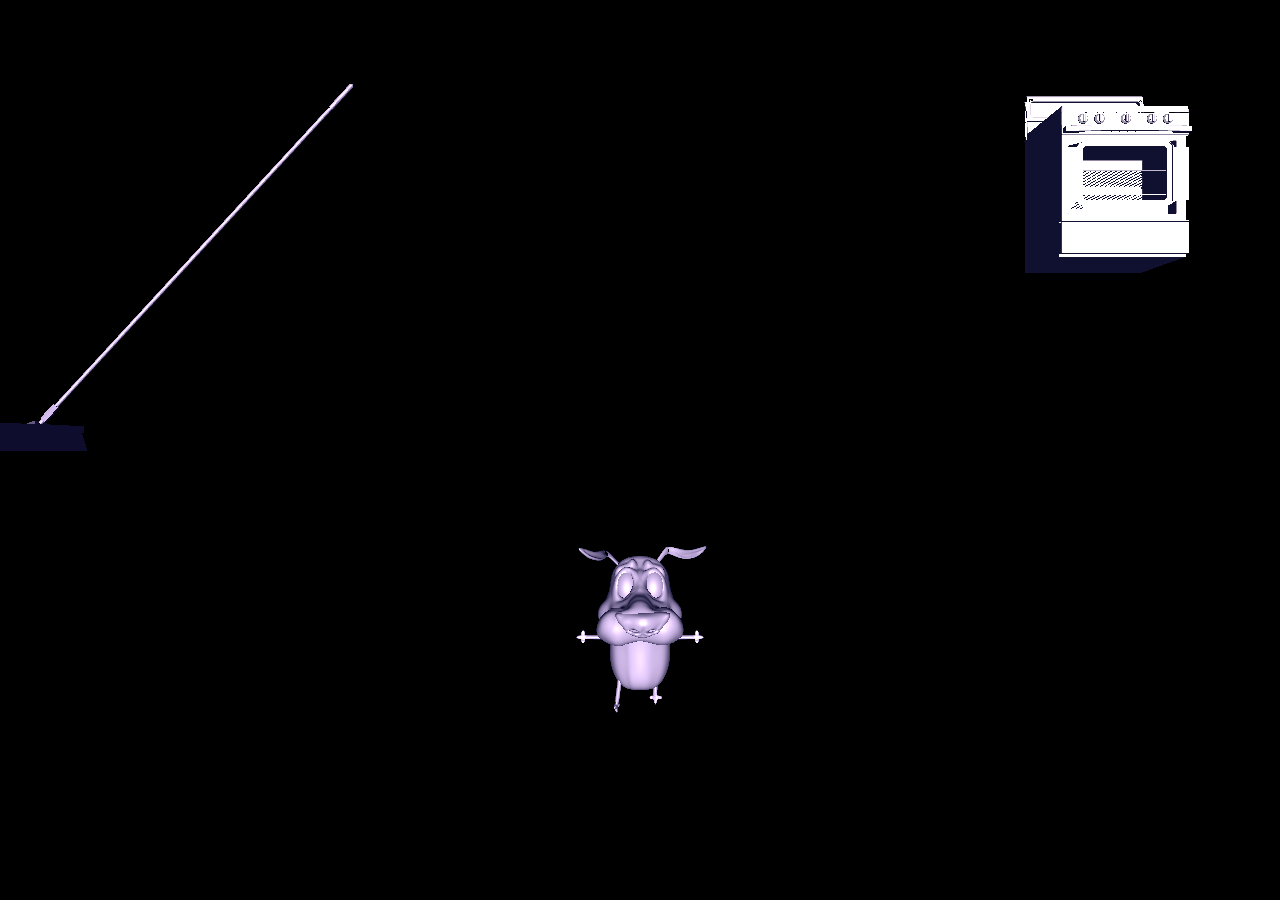
==== index.html @ 6de1e4db "Test loading multiple objects and raycasting - added StHugh obj converted from STL file. Working!" ====
<!DOCTYPE html>
<html>
  <head>
    <meta charset="utf-8">
    <title></title>
    <link rel="stylesheet" src="style.css" />
    <script src="https://cdnjs.cloudflare.com/ajax/libs/jquery/3.1.1/jquery.min.js"></script>
  </head>
  <body style="margin: 0">
    <div id="container">
      <!-- <div id="courage" style="display: inline-block; width:100px; height:100px; background-color:blue; z-index:10; position:relative;">

      </div>
      <div id="stove" style="display: inline-block; width:100px; height:100px; background-color:red; z-index:10; position:relative;">

      </div>
      <div id="broom" style="display: inline-block; width:100px; height:100px; background-color:purple; z-index:10; position:relative;"> -->
      </div>
    </div>
  </body>
  <script>
  // $('#courage').mouseenter(function(){
  //   window.courageAnimating = true;
  //   console.log('courage start');
  // })
  // .mouseleave(function(){
  //   window.courageAnimating = false;
  //   console.log('courage stop')
  // });
  //
  // $('#stove').mouseenter(function(){
  //   window.stoveAnimating = true;
  //   console.log('stove start');
  // })
  // .mouseleave(function(){
  //   window.stoveAnimating = false;
  //   console.log('stove stop')
  // });
  //
  // $('#broom').mouseenter(function(){
  //   window.broomAnimating = true;
  //   console.log('broom start');
  // })
  // .mouseleave(function(){
  //   window.broomAnimating = false;
  //   console.log('broom stop')
  // });

  </script>
  <script src="js/three.min.js"></script>
  <script src="js/OBJLoader.js"></script>
  <script src="js/init.js"></script>
  <script src="js/scripts.js"></script>
</html>
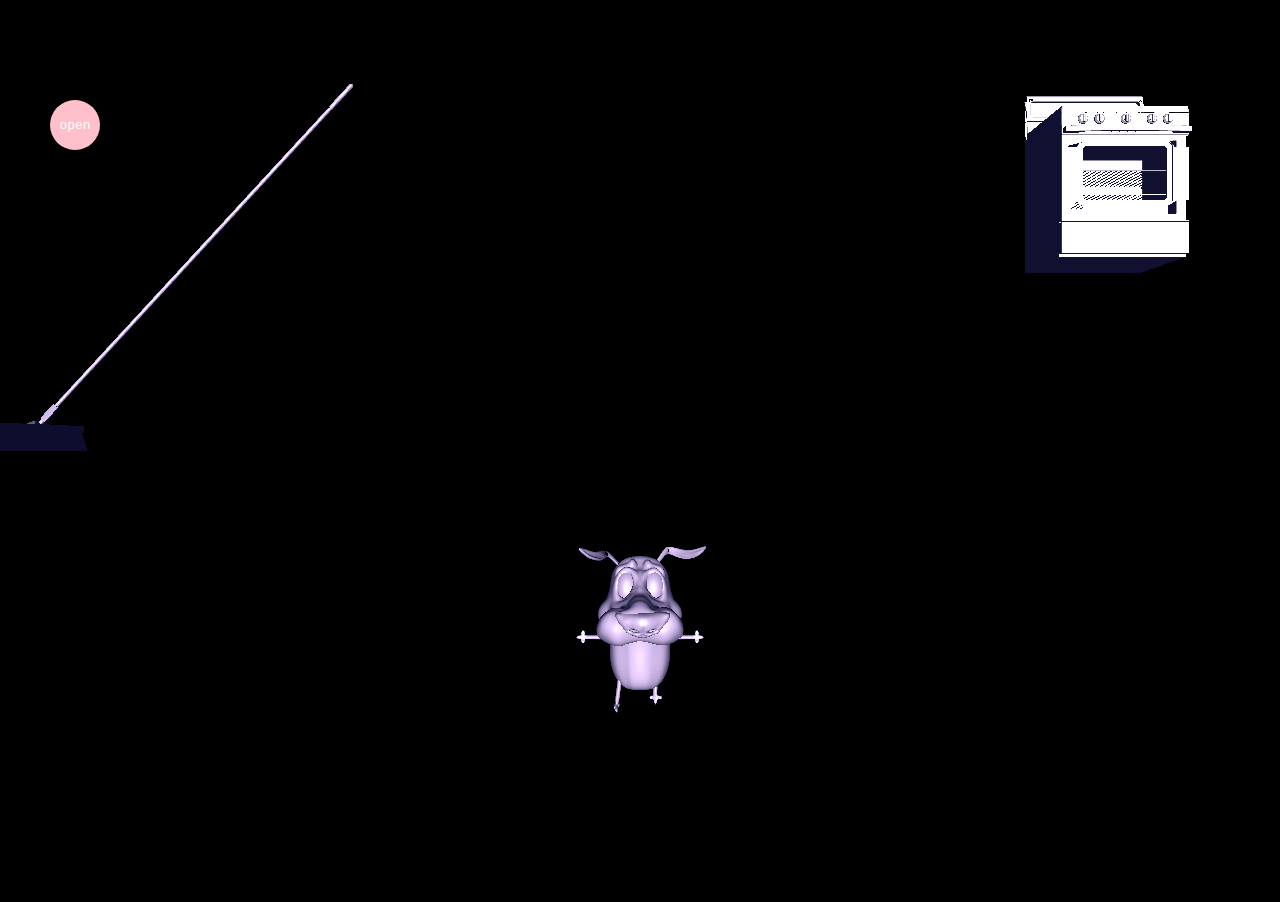
==== commit 8602b670: ":umbrella:add fucked up header for test but idk why because im gonna do it in pure CSS anyway" ====
--- a/index.html
+++ b/index.html
@@ -3,10 +3,24 @@
   <head>
     <meta charset="utf-8">
     <title></title>
-    <link rel="stylesheet" src="style.css" />
+    <link rel="stylesheet" href="style.css" />
     <script src="https://cdnjs.cloudflare.com/ajax/libs/jquery/3.1.1/jquery.min.js"></script>
   </head>
-  <body style="margin: 0">
+  <body>
+    <header class="header header--hidden">
+      <section class="header__bio">
+        <p>
+          I am the lord of lords.
+        </p>
+      </section>
+      <img src="" class="header__pic" />
+      <div class="header__links">
+
+      </div>
+    </header>
+    <div class="melon-test">
+      open
+    </div>
     <div id="container">
       <!-- <div id="courage" style="display: inline-block; width:100px; height:100px; background-color:blue; z-index:10; position:relative;">
 
@@ -51,4 +65,11 @@
   <script src="js/OBJLoader.js"></script>
   <script src="js/init.js"></script>
   <script src="js/scripts.js"></script>
+  <script>
+  $(function() {
+    $('.melon-test').hover(function() {
+      $('.header').toggle();
+    })
+  });
+  </script>
 </html>
--- a/style.css
+++ b/style.css
@@ -0,0 +1,84 @@
+
+/* http://meyerweb.com/eric/tools/css/reset/
+   v2.0 | 20110126
+   License: none (public domain)
+*/
+
+html, body, div, span, applet, object, iframe,
+h1, h2, h3, h4, h5, h6, p, blockquote, pre,
+a, abbr, acronym, address, big, cite, code,
+del, dfn, em, img, ins, kbd, q, s, samp,
+small, strike, strong, sub, sup, tt, var,
+b, u, i, center,
+dl, dt, dd, ol, ul, li,
+fieldset, form, label, legend,
+table, caption, tbody, tfoot, thead, tr, th, td,
+article, aside, canvas, details, embed,
+figure, figcaption, footer, header, hgroup,
+menu, nav, output, ruby, section, summary,
+time, mark, audio, video {
+	margin: 0;
+	padding: 0;
+	border: 0;
+	font-size: 100%;
+	font: inherit;
+	vertical-align: baseline;
+}
+/* HTML5 display-role reset for older browsers */
+article, aside, details, figcaption, figure,
+footer, header, hgroup, menu, nav, section {
+	display: block;
+}
+body {
+	line-height: 1;
+}
+ol, ul {
+	list-style: none;
+}
+blockquote, q {
+	quotes: none;
+}
+blockquote:before, blockquote:after,
+q:before, q:after {
+	content: '';
+	content: none;
+}
+table {
+	border-collapse: collapse;
+	border-spacing: 0;
+}
+
+
+body {
+	font-family: Monospace;
+	background-color: #000;
+	color: #fff;
+	margin: 0;
+	overflow: hidden;
+}
+
+/* Header */
+
+.header {
+	background-color: #FFF;
+	height: 300px;
+	color: #0c1d00;
+	opacity: .85;
+	z-index: 9;
+}
+.header--hidden {
+	display: none;
+}
+.melon-test {
+	position: absolute;
+	height: 50px;
+	width: 50px;
+	top: 100px;
+	left: 50px;
+	background-color: pink;
+	display: flex;
+	justify-content: center;
+	align-items: center;
+	border-radius: 25px;
+	z-index: 99;
+}
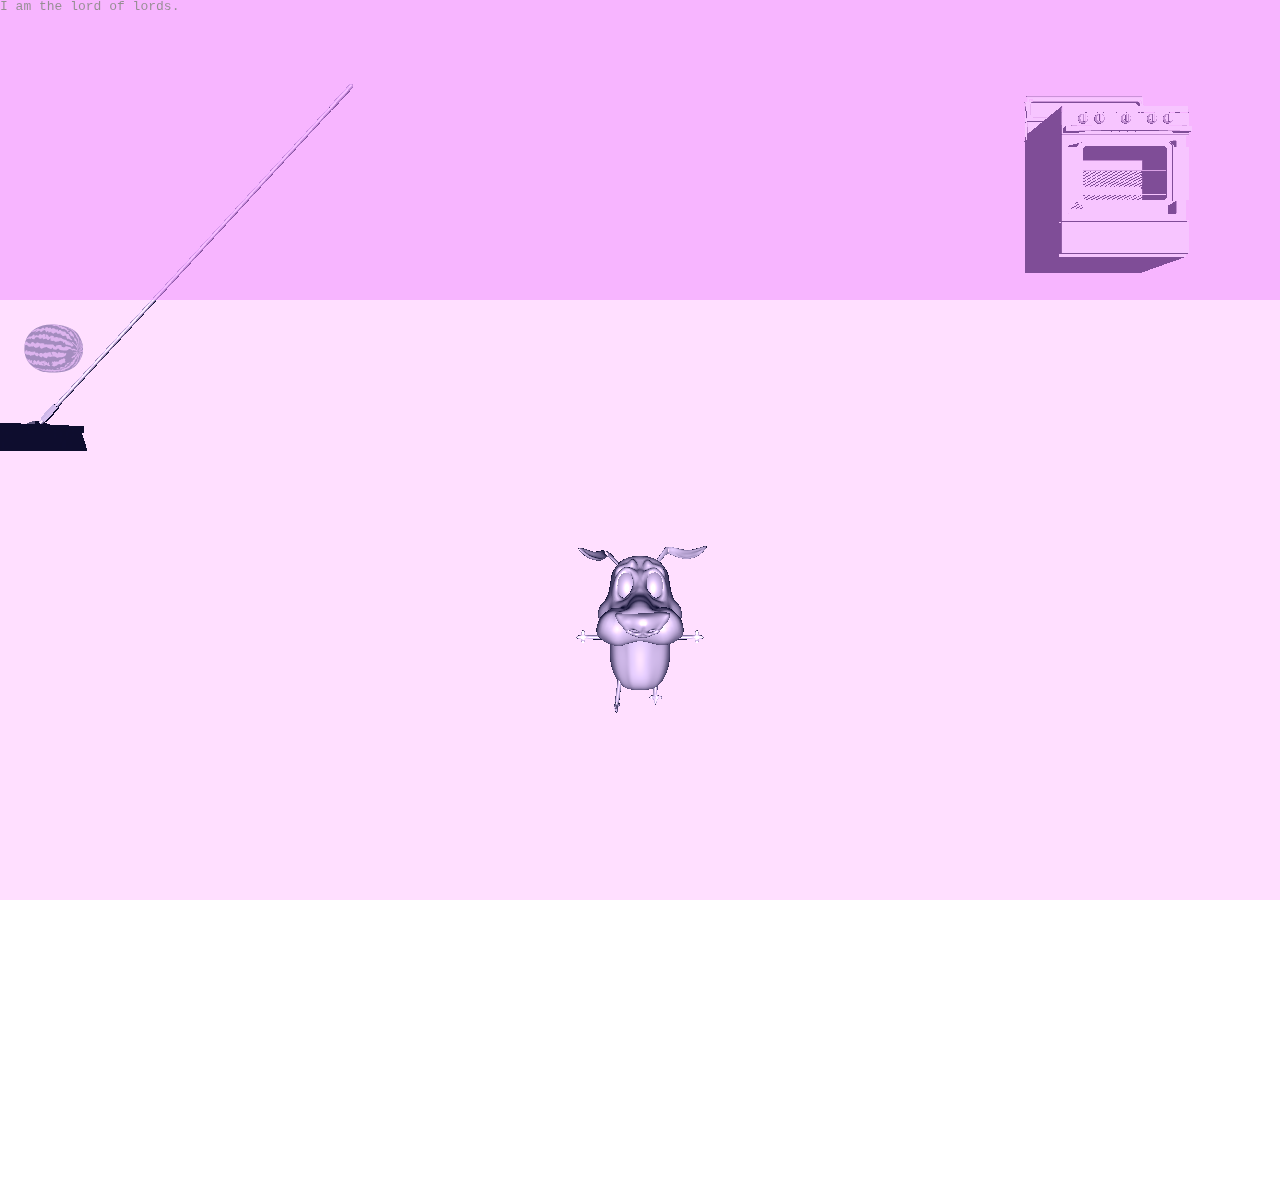
==== commit c8c6082e: "css header working + melon" ====
--- a/index.html
+++ b/index.html
@@ -7,20 +7,22 @@
     <script src="https://cdnjs.cloudflare.com/ajax/libs/jquery/3.1.1/jquery.min.js"></script>
   </head>
   <body>
-    <header class="header header--hidden">
-      <section class="header__bio">
-        <p>
-          I am the lord of lords.
-        </p>
-      </section>
-      <img src="" class="header__pic" />
-      <div class="header__links">
+    <header class="header">
+      <div class="header__top">
+        <section class="header__bio">
+          <p>
+            I am the lord of lords.
+          </p>
+        </section>
+        <img src="" class="header__pic" />
+        <div class="header__links">
 
+        </div>
       </div>
+      <!-- <div class="header__bottom">
+        Jerry Walters
+      </div> -->
     </header>
-    <div class="melon-test">
-      open
-    </div>
     <div id="container">
       <!-- <div id="courage" style="display: inline-block; width:100px; height:100px; background-color:blue; z-index:10; position:relative;">
 
@@ -66,10 +68,6 @@
   <script src="js/init.js"></script>
   <script src="js/scripts.js"></script>
   <script>
-  $(function() {
-    $('.melon-test').hover(function() {
-      $('.header').toggle();
-    })
-  });
+
   </script>
 </html>
--- a/style.css
+++ b/style.css
@@ -51,7 +51,7 @@
 
 body {
 	font-family: Monospace;
-	background-color: #000;
+	background-color: #fff;
 	color: #fff;
 	margin: 0;
 	overflow: hidden;
@@ -60,25 +60,53 @@
 /* Header */
 
 .header {
-	background-color: #FFF;
+	background-color: #e1f1ff;
 	height: 300px;
 	color: #0c1d00;
-	opacity: .85;
+	opacity: 0.5;
 	z-index: 9;
+	position: relative;
+	-ms-transform: translateY(calc(-100%)); /* IE 9 */
+	-webkit-transform: translateY(calc(-100%])); /* Safari */
+	transform: translateY(calc(-100%));
+	transition: 0.5s;
 }
-.header--hidden {
-	display: none;
+.header__top {
+	background: rgba(255,0,255,.5);
+	opacity: 0.85;
+	height: 300px;
+	z-index: 11;
 }
-.melon-test {
+/*.header__bottom {
+	background: rgba(0,0,0,0);
+	height: 40px;
+	color: white;
+	padding: 1rem;
+}*/
+.header:hover {
+	-ms-transform: translateY(0); /* IE 9 */
+	-webkit-transform: translateY(0); /* Safari */
+	transform: translateY(0);
+}
+
+.header::after {
+	height: 0px;
+	width: 100%;
+	padding: 1.5rem;
+	opacity: 1;
+	display: flex;
+	content: url("img/lemon-purple.svg");
+	color: white;
 	position: absolute;
-	height: 50px;
-	width: 50px;
-	top: 100px;
-	left: 50px;
-	background-color: pink;
-	display: flex;
-	justify-content: center;
-	align-items: center;
-	border-radius: 25px;
-	z-index: 99;
+	z-index: 11;
 }
+
+.container {
+	position: absolute;
+}
+canvas {
+	background-color: #fff;
+	-ms-transform: translateY(-300px); /* IE 9 */
+	-webkit-transform: translateY(-300px); /* Safari */
+	transform: translateY(-300px);
+}
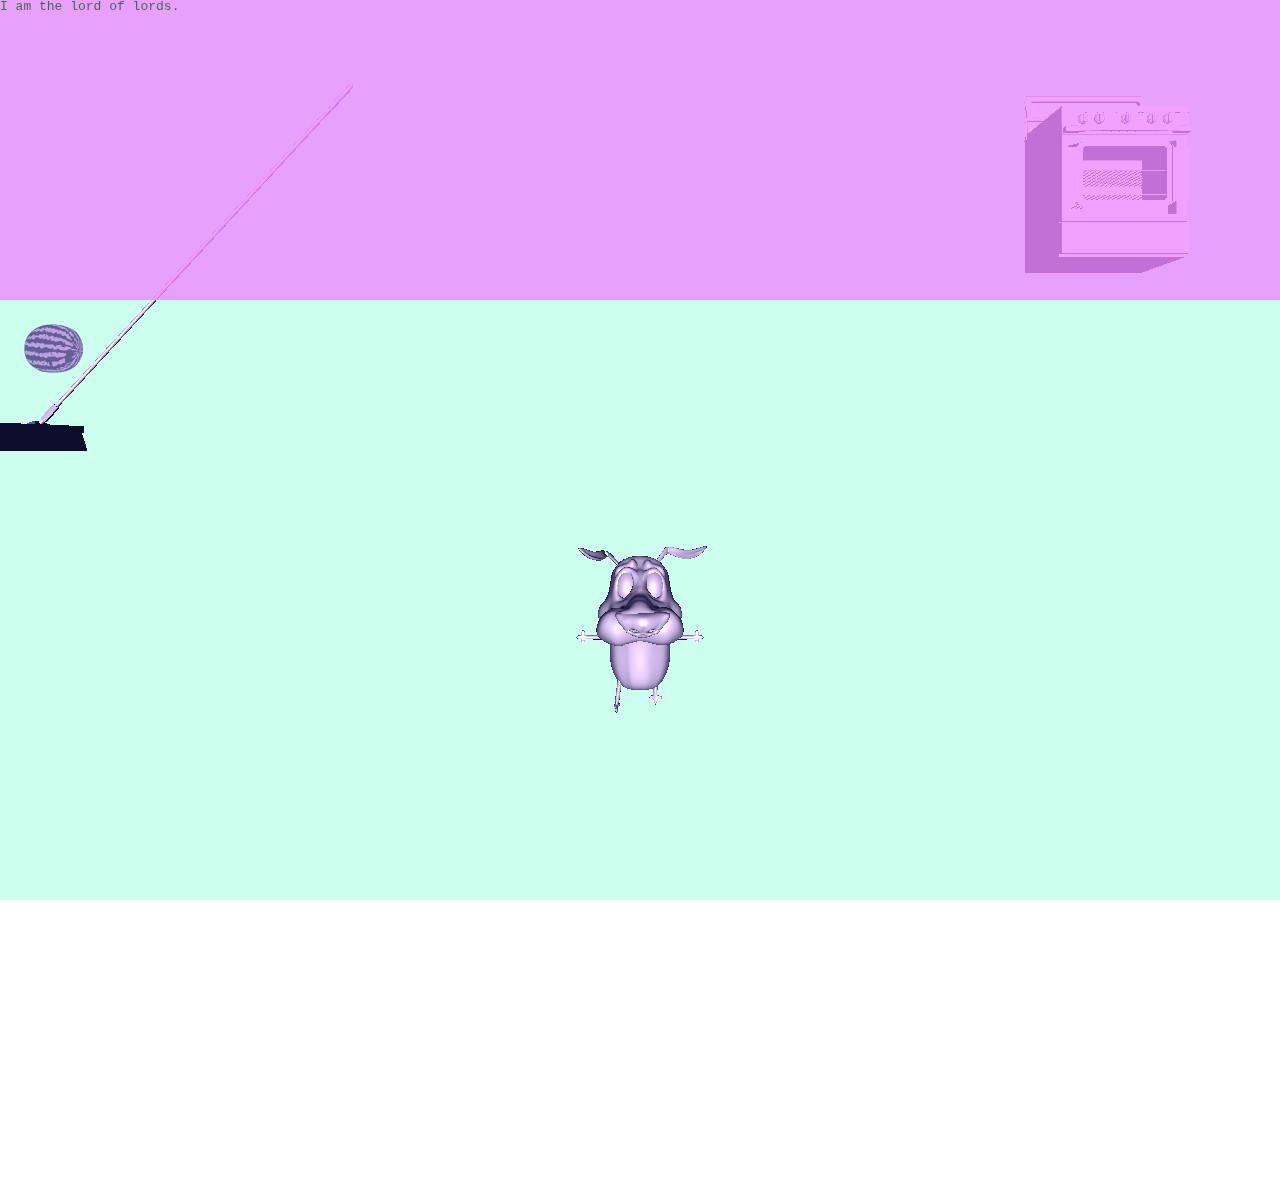
==== commit a35d570a: "Add single project view and slide in animation - create event listener for clicking on single object" ====
--- a/index.html
+++ b/index.html
@@ -7,6 +7,8 @@
     <script src="https://cdnjs.cloudflare.com/ajax/libs/jquery/3.1.1/jquery.min.js"></script>
   </head>
   <body>
+    <div class="wrapper">
+
     <header class="header">
       <div class="header__top">
         <section class="header__bio">
@@ -23,6 +25,13 @@
         Jerry Walters
       </div> -->
     </header>
+    <div class="dog">
+      <div class="doggie">
+        <p>
+          COME ON BABY -- just sliiiide in
+        </p>
+      </div>
+    </div>
     <div id="container">
       <!-- <div id="courage" style="display: inline-block; width:100px; height:100px; background-color:blue; z-index:10; position:relative;">
 
@@ -32,6 +41,7 @@
       </div>
       <div id="broom" style="display: inline-block; width:100px; height:100px; background-color:purple; z-index:10; position:relative;"> -->
       </div>
+    </div>
     </div>
   </body>
   <script>
--- a/style.css
+++ b/style.css
@@ -57,14 +57,39 @@
 	overflow: hidden;
 }
 
+.dog {
+	background-color: blue;
+	height: 100px;
+	color: #fff;
+	opacity: 0.8;
+	z-index: 20;
+	position: absolute;
+	top: 0;
+	-ms-transform: translateX(calc(200%)); /* IE 9 */
+	-webkit-transform: translateX(calc(200%])); /* Safari */
+	transform: translateX(calc(200%));
+	transition: 0.5s;
+	width: 95%;
+	height: 100vh;
+}
+.doggie {
+	display: flex;
+	align-items: center;
+	justify-content: center;
+}
+.slideIn {
+	-ms-transform: translateX(8%); /* IE 9 */
+	-webkit-transform: translateX(8%); /* Safari */
+	transform: translateX(8%);
+}
 /* Header */
 
 .header {
 	background-color: #e1f1ff;
 	height: 300px;
 	color: #0c1d00;
-	opacity: 0.5;
-	z-index: 9;
+	opacity: 0.8;
+	z-index: 99;
 	position: relative;
 	-ms-transform: translateY(calc(-100%)); /* IE 9 */
 	-webkit-transform: translateY(calc(-100%])); /* Safari */
@@ -102,7 +127,6 @@
 }
 
 .container {
-	position: absolute;
 }
 canvas {
 	background-color: #fff;
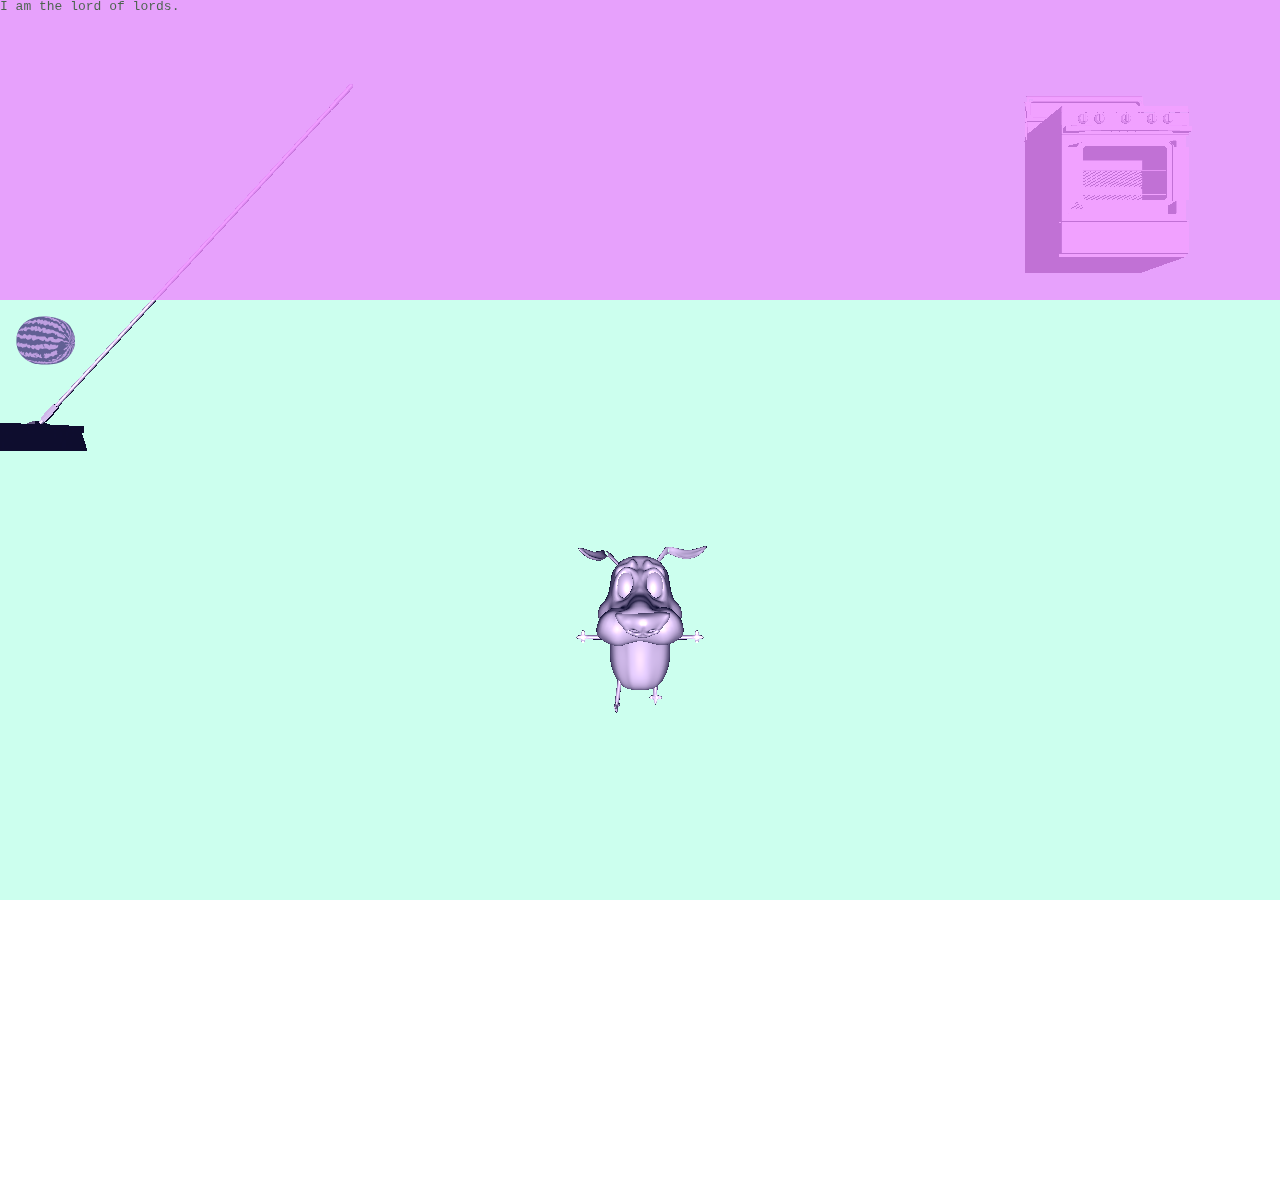
==== commit 553d3ed5: "refactoring and cleaning up" ====
--- a/index.html
+++ b/index.html
@@ -25,52 +25,27 @@
         Jerry Walters
       </div> -->
     </header>
-    <div class="dog">
-      <div class="doggie">
-        <p>
-          COME ON BABY -- just sliiiide in
-        </p>
-      </div>
+    <div class="project-single">
+      <section class="project-about">
+        <h2 class="project-about__heading--primary">Lame Project</h2>
+        <a class="project-about__link">www.gavinfoster.com</a>
+        <h3 class="project-about__heading--secondary">Technology</h2>
+        <p class="project-about__body">used some sicc tech brah</p>
+        <h3 class="project-about__heading--secondary">Description</h2>
+        <p class="project-about__body">this project was fucking lame</p>
+      </section>
+      <section class="project-images">
+        <img class="project-image__single" src="/img/dickpic.png" />
+        <img class="project-image__single" src="/img/dickpic.png" />
+        <img class="project-image__single" src="/img/dickpic.png" />
+      </section>
     </div>
     <div id="container">
-      <!-- <div id="courage" style="display: inline-block; width:100px; height:100px; background-color:blue; z-index:10; position:relative;">
-
-      </div>
-      <div id="stove" style="display: inline-block; width:100px; height:100px; background-color:red; z-index:10; position:relative;">
-
-      </div>
-      <div id="broom" style="display: inline-block; width:100px; height:100px; background-color:purple; z-index:10; position:relative;"> -->
       </div>
     </div>
     </div>
   </body>
   <script>
-  // $('#courage').mouseenter(function(){
-  //   window.courageAnimating = true;
-  //   console.log('courage start');
-  // })
-  // .mouseleave(function(){
-  //   window.courageAnimating = false;
-  //   console.log('courage stop')
-  // });
-  //
-  // $('#stove').mouseenter(function(){
-  //   window.stoveAnimating = true;
-  //   console.log('stove start');
-  // })
-  // .mouseleave(function(){
-  //   window.stoveAnimating = false;
-  //   console.log('stove stop')
-  // });
-  //
-  // $('#broom').mouseenter(function(){
-  //   window.broomAnimating = true;
-  //   console.log('broom start');
-  // })
-  // .mouseleave(function(){
-  //   window.broomAnimating = false;
-  //   console.log('broom stop')
-  // });
 
   </script>
   <script src="js/three.min.js"></script>
--- a/style.css
+++ b/style.css
@@ -57,7 +57,7 @@
 	overflow: hidden;
 }
 
-.dog {
+.project-single {
 	background-color: blue;
 	height: 100px;
 	color: #fff;
@@ -69,18 +69,31 @@
 	-webkit-transform: translateX(calc(200%])); /* Safari */
 	transform: translateX(calc(200%));
 	transition: 0.5s;
-	width: 95%;
+	width: 92%;
 	height: 100vh;
+	display: flex;
 }
-.doggie {
+.project-images {
 	display: flex;
 	align-items: center;
-	justify-content: center;
+	padding-top: 4rem;
+	overflow-y: scroll;
+	flex-direction: column;
+	width: 60%;
+}
+.project-image__single {
+	width: 60%;
+	margin-bottom: 10%;
+}
+.project-about {
+	padding: 3%;
+	width: 35%;
+	background-color: salmon;
 }
 .slideIn {
-	-ms-transform: translateX(8%); /* IE 9 */
-	-webkit-transform: translateX(8%); /* Safari */
-	transform: translateX(8%);
+	-ms-transform: translateX(9%); /* IE 9 */
+	-webkit-transform: translateX(9%); /* Safari */
+	transform: translateX(9%);
 }
 /* Header */
 
@@ -117,7 +130,7 @@
 .header::after {
 	height: 0px;
 	width: 100%;
-	padding: 1.5rem;
+	padding: 1rem;
 	opacity: 1;
 	display: flex;
 	content: url("img/lemon-purple.svg");
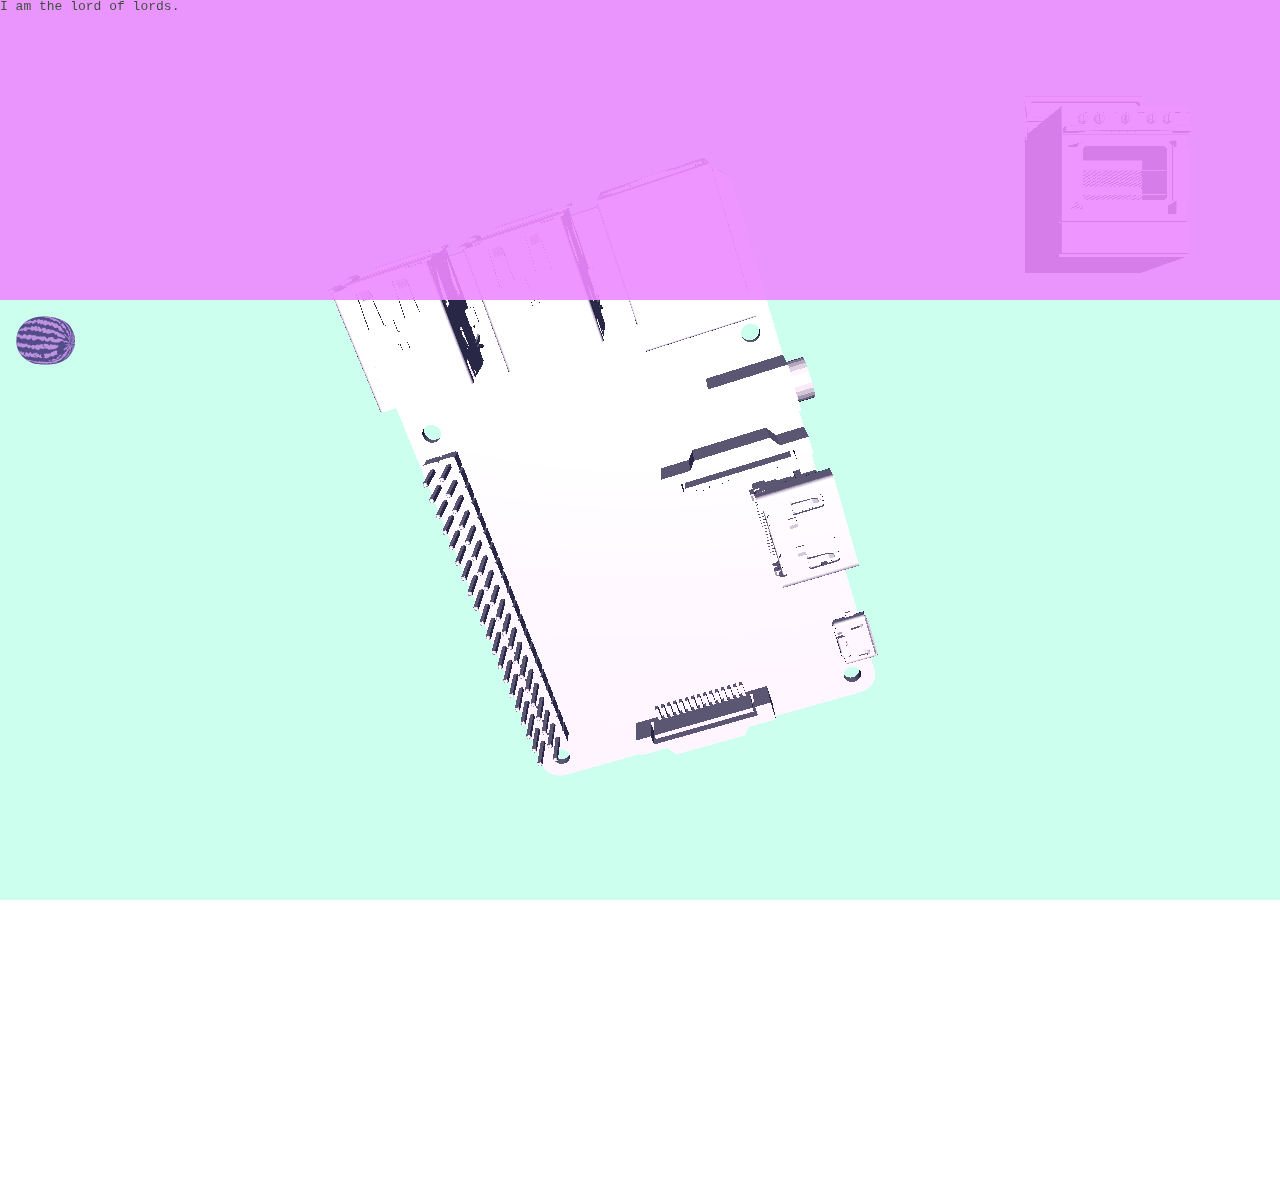
==== commit 8687f8a7: "load up javins raspberry pi and change opacity on projects" ====
--- a/index.html
+++ b/index.html
@@ -41,7 +41,7 @@
       </section>
     </div>
     <div id="container">
-      </div>
+    </div>
     </div>
     </div>
   </body>
--- a/style.css
+++ b/style.css
@@ -61,7 +61,7 @@
 	background-color: blue;
 	height: 100px;
 	color: #fff;
-	opacity: 0.8;
+	opacity: .9;
 	z-index: 20;
 	position: absolute;
 	top: 0;
@@ -101,7 +101,7 @@
 	background-color: #e1f1ff;
 	height: 300px;
 	color: #0c1d00;
-	opacity: 0.8;
+	opacity: 0.9;
 	z-index: 99;
 	position: relative;
 	-ms-transform: translateY(calc(-100%)); /* IE 9 */
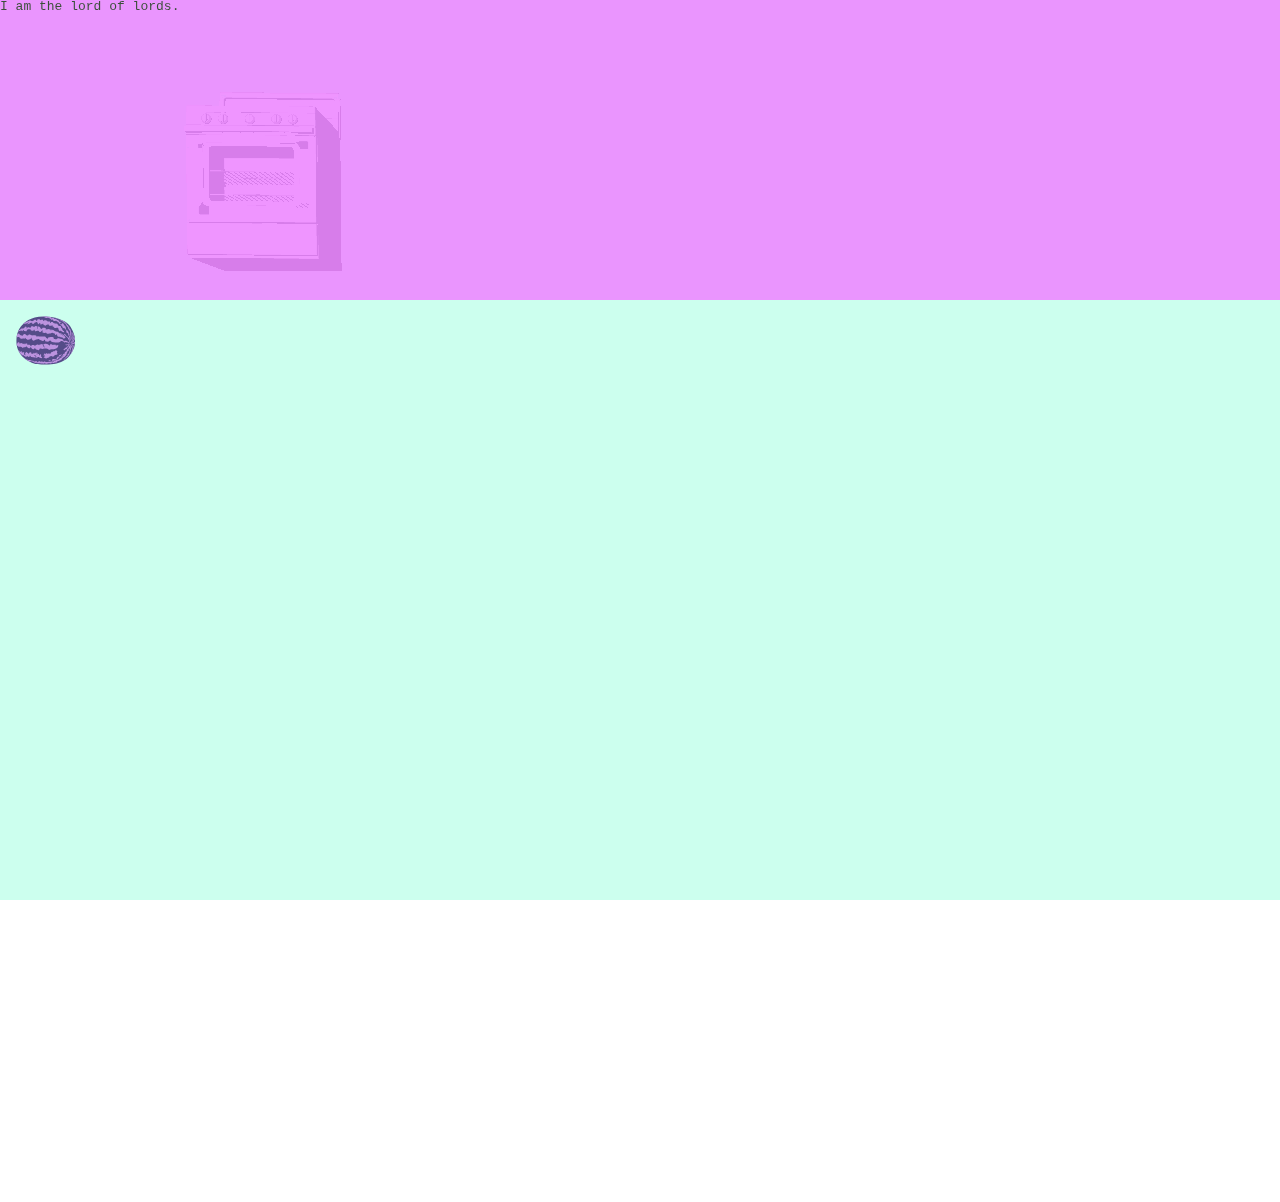
==== commit bdb6bfcd: ":fire:testing animations with tween.js" ====
--- a/index.html
+++ b/index.html
@@ -50,6 +50,7 @@
   </script>
   <script src="js/three.min.js"></script>
   <script src="js/OBJLoader.js"></script>
+  <script src="js/tween.js"></script>
   <script src="js/init.js"></script>
   <script src="js/scripts.js"></script>
   <script>
